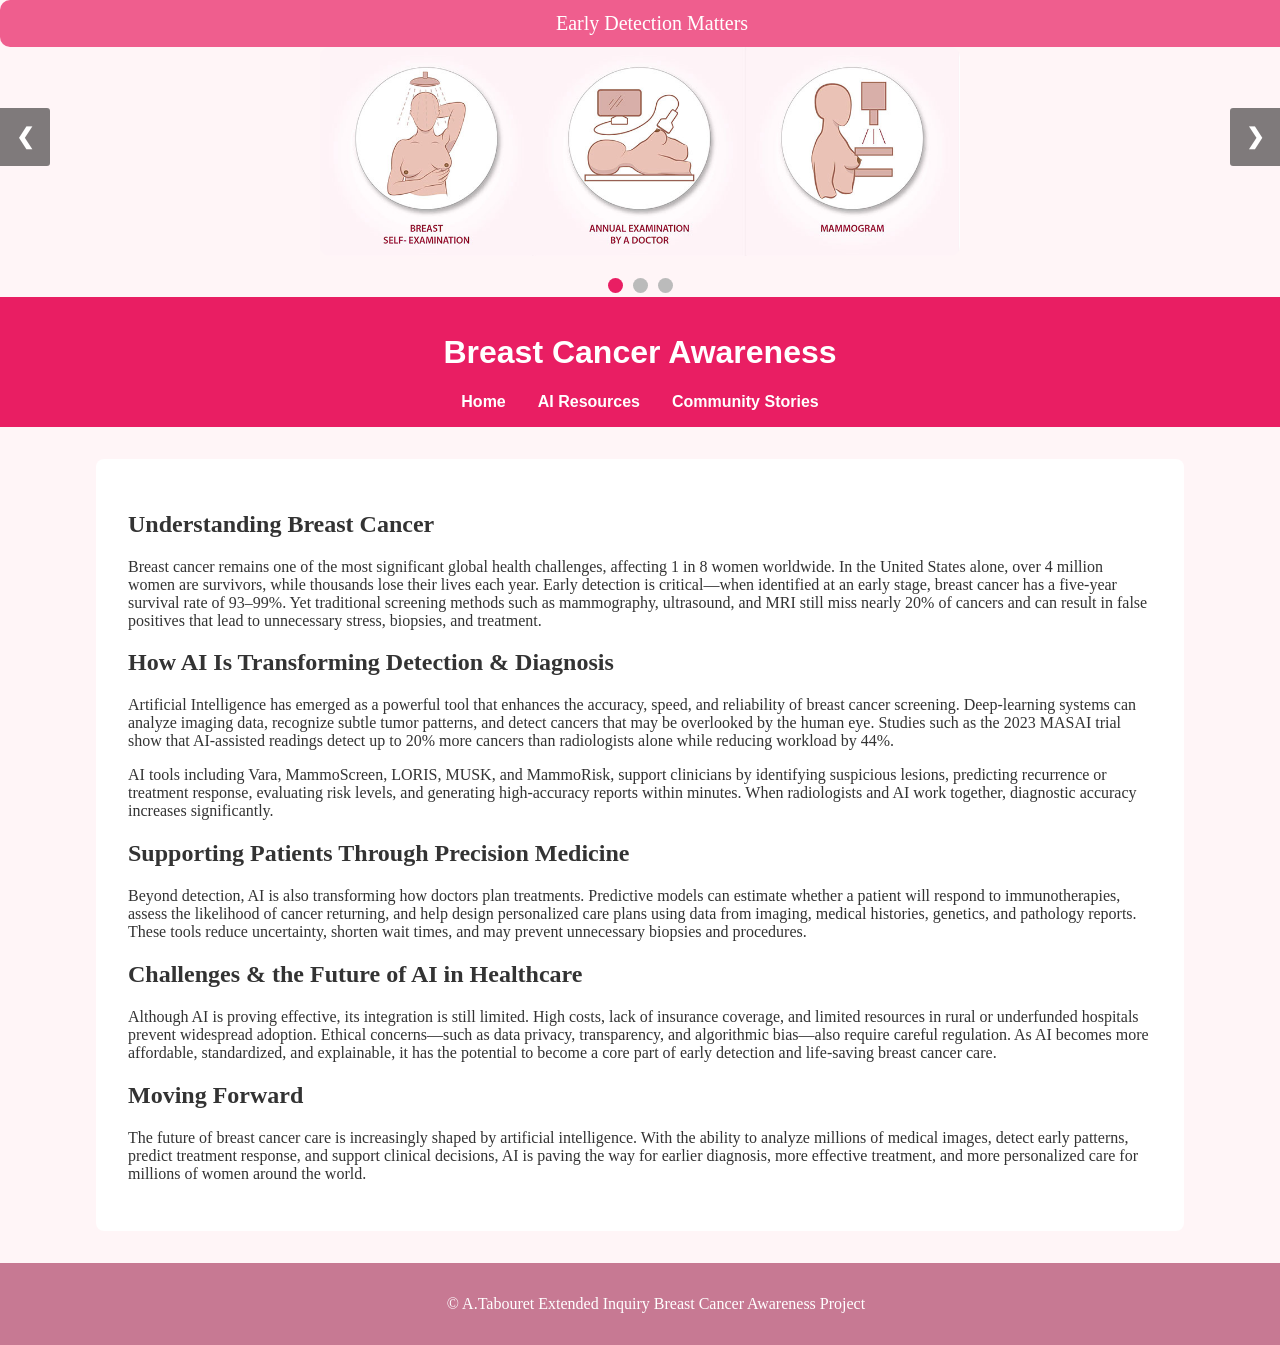
==== index.html @ f8ef90a6 "Rename homepage.html to index.html" ====
<!-- homepage.html -->
<!DOCTYPE html>
<html lang="en">
<head>
  <meta charset="UTF-8">
  <meta name="viewport" content="width=device-width, initial-scale=1.0">
  <title>Breast Cancer Awareness & AI in Healthcare</title>
  <link rel="stylesheet" href="style.css">
</head>
<body>
<div class="slideshow-container">
  
  <div class="mySlides fade">
    <div style="text-align:center;">
      <div class="caption">Early Detection Matters</div>
      <img src="early-detection.jpg" style="width:50%">
    </div>
  </div>

  <div class="mySlides fade">
    <div class="caption">AI is Changing Healthcare</div>
    <img src="cancerpic3.png" style="width:100%">
  </div>

  <div class="mySlides fade">
    <div class="caption">Support & Awareness Save Lives</div>
    <img src="cancerpic2.avif" style="width:100%">
  </div>

  <a class="prev" onclick="plusSlides(-1)">&#10094;</a>
  <a class="next" onclick="plusSlides(1)">&#10095;</a>
</div>

<br>

<div style="text-align:center">
  <span class="dot" onclick="currentSlide(1)"></span>
  <span class="dot" onclick="currentSlide(2)"></span>
  <span class="dot" onclick="currentSlide(3)"></span>
</div>


  <header>
    <h1>Breast Cancer Awareness</h1>
    <nav>
      <ul>
        <li><a href="homepage.html">Home</a></li>
        <li><a href="resourcepage.html">AI Resources</a></li>
        <li><a href="community.html">Community Stories</a></li>
      </ul>
    </nav>
  </header>

  <section class="content">
  <h2>Understanding Breast Cancer</h2>
  <p>
    Breast cancer remains one of the most significant global health challenges, affecting 
    1 in 8 women worldwide. In the United States alone, over 4 million women are survivors, 
    while thousands lose their lives each year. Early detection is critical—when identified 
    at an early stage, breast cancer has a five-year survival rate of 93–99%. Yet traditional 
    screening methods such as mammography, ultrasound, and MRI still miss nearly 20% of 
    cancers and can result in false positives that lead to unnecessary stress, biopsies, 
    and treatment.
  </p>

  <h2>How AI Is Transforming Detection & Diagnosis</h2>
  <p>
    Artificial Intelligence has emerged as a powerful tool that enhances the accuracy, 
    speed, and reliability of breast cancer screening. Deep-learning systems can analyze 
    imaging data, recognize subtle tumor patterns, and detect cancers that may be overlooked 
    by the human eye. Studies such as the 2023 MASAI trial show that AI-assisted readings 
    detect up to 20% more cancers than radiologists alone while reducing workload by 44%.
  </p>
  <p>
    AI tools including Vara, MammoScreen, LORIS, MUSK, and MammoRisk, support clinicians by 
    identifying suspicious lesions, predicting recurrence or treatment response, evaluating 
    risk levels, and generating high-accuracy reports within minutes. When radiologists and 
    AI work together, diagnostic accuracy increases significantly.
  </p>

  <h2>Supporting Patients Through Precision Medicine</h2>
  <p>
    Beyond detection, AI is also transforming how doctors plan treatments. Predictive models 
    can estimate whether a patient will respond to immunotherapies, assess the likelihood of 
    cancer returning, and help design personalized care plans using data from imaging, 
    medical histories, genetics, and pathology reports. These tools reduce uncertainty, 
    shorten wait times, and may prevent unnecessary biopsies and procedures.
  </p>

  <h2>Challenges & the Future of AI in Healthcare</h2>
  <p>
    Although AI is proving effective, its integration is still limited. High costs, 
    lack of insurance coverage, and limited resources in rural or underfunded hospitals 
    prevent widespread adoption. Ethical concerns—such as data privacy, transparency, 
    and algorithmic bias—also require careful regulation. As AI becomes more affordable, 
    standardized, and explainable, it has the potential to become a core part of early 
    detection and life-saving breast cancer care.
  </p>

  <h2>Moving Forward</h2>
  <p>
    The future of breast cancer care is increasingly shaped by artificial intelligence. 
    With the ability to analyze millions of medical images, detect early patterns, predict 
    treatment response, and support clinical decisions, AI is paving the way for earlier 
    diagnosis, more effective treatment, and more personalized care for millions of women 
    around the world.
  </p>
</section>

  <footer>
    <p>© A.Tabouret Extended Inquiry Breast Cancer Awareness Project</p>
  </footer>
  <script>
let slideIndex = 1;
showSlides(slideIndex);

function plusSlides(n) {
  showSlides(slideIndex += n);
}

function currentSlide(n) {
  showSlides(slideIndex = n);
}

function showSlides(n) {
  let i;
  let slides = document.getElementsByClassName("mySlides");
  let dots = document.getElementsByClassName("dot");
  if (n > slides.length) {slideIndex = 1}
  if (n < 1) {slideIndex = slides.length}
  for (i = 0; i < slides.length; i++) {
    slides[i].style.display = "none";  
  }
  for (i = 0; i < dots.length; i++) {
    dots[i].className = dots[i].className.replace(" active", "");
  }
  slides[slideIndex-1].style.display = "block";  
  dots[slideIndex-1].className += " active";
}
</script>

</body>
</html>
---- style.css ----
/* style.css */
body {
  margin: 0;
  font-family: Georgia, 'Times New Roman', Times, serif;
  background-color: #fff5f7;
  color: #333;
}

header {
  font-family: 'Trebuchet MS', 'Lucida Sans Unicode', 'Lucida Grande', 'Lucida Sans', Arial, sans-serif;
  background-color: #e91e63;
  color: white;
  text-align: center;
  padding: 1em 0;
}

nav ul {
  list-style: none;
  padding: 0;
  margin: 0;
  display: flex;
  justify-content: center;
  gap: 2em;
}

nav ul li a {
  color: white;
  text-decoration: none;
  font-weight: bold;
}

nav ul li a:hover {
  color: #ff69b4;  /* pink hover color */
  transition: 0.3s ease;
}

.content {
  width: 80%;
  margin: 2em auto;
  background-color: white;
  padding: 2em;
  border-radius: 8px;
}

footer {
  text-align: center;
  padding: 1em;
  background-color: #c77993;
  color: white;
  position: fixed;
  width: 100%;
  bottom: 0;
}

.story-form textarea, 
.story-form input {
  width: 100%;
  margin-bottom: 1em;
  padding: 0.5em;
}

.story-form button {
  background-color: #e91e63;
  color: white;
  padding: 0.8em 1.5em;
  border: none;
  border-radius: 5px;
  cursor: pointer;
}

.resource-list a {
  color: #e91e63;
}

.slideshow-container {
  width: 100%;        /* full width */
  max-height: 800px;  /* adjust this number to make it thinner or taller */
  overflow: hidden;   /* hides leftover image height */
  position: relative;
}

.slideshow-container img {
  width: 100%;        /* stretch image to full width */
  height: auto;       /* keep proportions */
  object-fit: cover;  /* crop top/bottom so it stays thin */
}

.mySlides {
  display: none;
  position: relative;
}
img {
  border-radius: 10px;
}
.prev, .next {
  cursor: pointer;
  position: absolute;
  top: 50%;
  width: auto;
  padding: 16px;
  margin-top: -22px;
  color: white;
  font-weight: bold;
  font-size: 22px;
  border-radius: 0 3px 3px 0;
  user-select: none;
  background: rgba(0,0,0,0.5);
}
.next {
  right: 0;
  border-radius: 3px 0 0 3px;
}
.prev:hover, .next:hover {
  background-color: rgba(0, 0, 0, 0.8);
}
.caption {
  color: #fff;
  font-size: 20px;
  padding: 12px;
  width: 100%;
  text-align: center;
  background: rgba(233,30,99,0.7);
  border-radius: 10px;
  position: relative; /* stops it from overlaying the image */
}

.dot {
  cursor: pointer;
  height: 15px;
  width: 15px;
  margin: 0 3px;
  background-color: #bbb;
  border-radius: 50%;
  display: inline-block;
  transition: background-color 0.6s ease;
}
.active, .dot:hover {
  background-color: #e91e63;
}
.fade {
  animation-name: fade;
  animation-duration: 1s;
}
@keyframes fade {
  from {opacity: .4} 
  to {opacity: 1}
}

footer {
    position: static; /* Changes footer position to static */
}
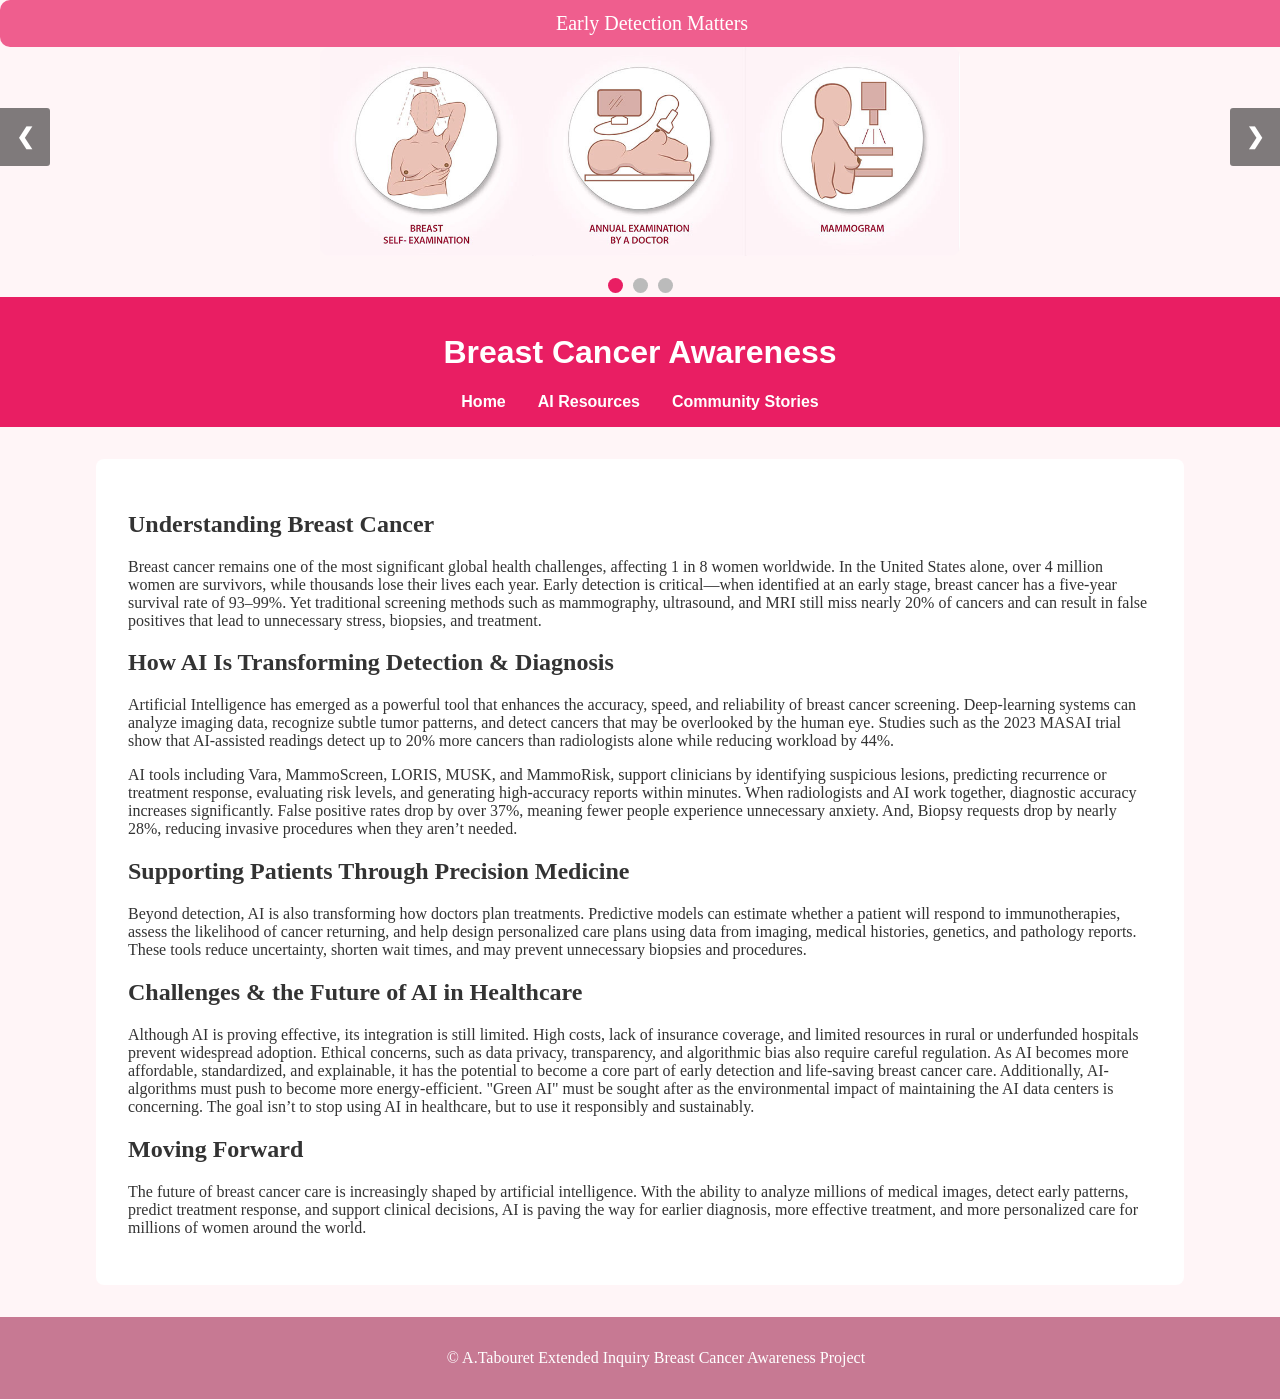
==== commit f3af0a05: "Update text on AI integration challenges in healthcare Refine text for clarity and improve readabili" ====
--- a/index.html
+++ b/index.html
@@ -1,4 +1,4 @@
-<!-- homepage.html -->
+<!-- index.html -->
 <!DOCTYPE html>
 <html lang="en">
 <head>
@@ -44,7 +44,7 @@
     <h1>Breast Cancer Awareness</h1>
     <nav>
       <ul>
-        <li><a href="homepage.html">Home</a></li>
+        <li><a href="index.html">Home</a></li>
         <li><a href="resourcepage.html">AI Resources</a></li>
         <li><a href="community.html">Community Stories</a></li>
       </ul>
@@ -76,6 +76,7 @@
     identifying suspicious lesions, predicting recurrence or treatment response, evaluating 
     risk levels, and generating high-accuracy reports within minutes. When radiologists and 
     AI work together, diagnostic accuracy increases significantly.
+    False positive rates drop by over 37%, meaning fewer people experience unnecessary anxiety. And, Biopsy requests drop by nearly 28%, reducing invasive procedures when they aren’t needed.
   </p>
 
   <h2>Supporting Patients Through Precision Medicine</h2>
@@ -91,10 +92,10 @@
   <p>
     Although AI is proving effective, its integration is still limited. High costs, 
     lack of insurance coverage, and limited resources in rural or underfunded hospitals 
-    prevent widespread adoption. Ethical concerns—such as data privacy, transparency, 
-    and algorithmic bias—also require careful regulation. As AI becomes more affordable, 
+    prevent widespread adoption. Ethical concerns, such as data privacy, transparency, 
+    and algorithmic bias also require careful regulation. As AI becomes more affordable, 
     standardized, and explainable, it has the potential to become a core part of early 
-    detection and life-saving breast cancer care.
+    detection and life-saving breast cancer care. Additionally, AI-algorithms must push to become more energy-efficient. "Green AI" must be sought after as the environmental impact of maintaining the AI data centers is concerning. The goal isn’t to stop using AI in healthcare, but to use it responsibly and sustainably.
   </p>
 
   <h2>Moving Forward</h2>
--- a/style.css
+++ b/style.css
@@ -149,3 +149,148 @@
 footer {
     position: static; /* Changes footer position to static */
 }
+
+.resources {
+  padding: 60px 10%;
+  background-color: #f8f9fb;
+}
+
+.resources h2 {
+  text-align: center;
+  font-size: 2.2rem;
+  margin-bottom: 40px;
+}
+
+.resource-grid {
+  display: grid;
+  grid-template-columns: repeat(auto-fit, minmax(260px, 1fr));
+  gap: 30px;
+}
+
+.resource-card {
+  background: white;
+  border-radius: 16px;
+  padding: 25px;
+  box-shadow: 0 8px 20px rgba(0, 0, 0, 0.06);
+  transition: transform 0.2s ease, box-shadow 0.2s ease;
+}
+
+.resource-card:hover {
+  transform: translateY(-5px);
+  box-shadow: 0 12px 28px rgba(0, 0, 0, 0.1);
+}
+
+.resource-card h3 {
+  margin-bottom: 15px;
+  font-size: 1.2rem;
+}
+
+.resource-card ul {
+  list-style: none;
+  padding: 0;
+}
+
+.resource-card li {
+  margin-bottom: 10px;
+}
+
+.resource-card a {
+  text-decoration: none;
+  color: #2a5bd7;
+  font-weight: 500;
+}
+
+.resource-card a:hover {
+  text-decoration: underline;
+}
+/* Community Page Layout */
+.contentCommunity {
+  max-width: 700px;
+  margin: 40px auto;
+  padding: 0 20px;
+}
+
+/* Story Form */
+.story-form {
+  background: #ffffff;
+  padding: 20px;
+  border-radius: 16px;
+  box-shadow: 0 8px 20px rgba(0, 0, 0, 0.08);
+  margin-bottom: 40px;
+}
+
+.story-form input,
+.story-form textarea {
+  width: 100%;
+  padding: 12px 14px;
+  margin-bottom: 12px;
+  border-radius: 10px;
+  border: 1px solid #ddd;
+  font-size: 1rem;
+}
+
+.story-form textarea {
+  resize: vertical;
+  min-height: 100px;
+}
+
+.story-form button {
+  background-color: #2a5bd7;
+  color: white;
+  border: none;
+  padding: 10px 18px;
+  border-radius: 999px;
+  font-size: 0.95rem;
+  cursor: pointer;
+}
+
+.story-form button:hover {
+  background-color: #1f4bc0;
+}
+
+/* Stories Feed */
+.stories {
+  display: flex;
+  flex-direction: column;
+  gap: 20px;
+}
+
+/* Individual Story Card */
+.story-card {
+  background: #ffffff;
+  padding: 18px 20px;
+  border-radius: 18px;
+  box-shadow: 0 6px 18px rgba(0, 0, 0, 0.06);
+  position: relative;
+}
+
+/* Name + Meta */
+.story-header {
+  font-weight: 600;
+  margin-bottom: 6px;
+}
+
+.story-header span {
+  color: #666;
+  font-weight: 400;
+  font-size: 0.85rem;
+  margin-left: 6px;
+}
+
+/* Story Text */
+.story-text {
+  line-height: 1.5;
+  font-size: 0.95rem;
+}
+
+/* Subtle accent (unique to your site) */
+.story-card::before {
+  content: "";
+  position: absolute;
+  left: 0;
+  top: 20px;
+  bottom: 20px;
+  width: 4px;
+  background: #2a5bd7;
+  border-radius: 2px;
+}
